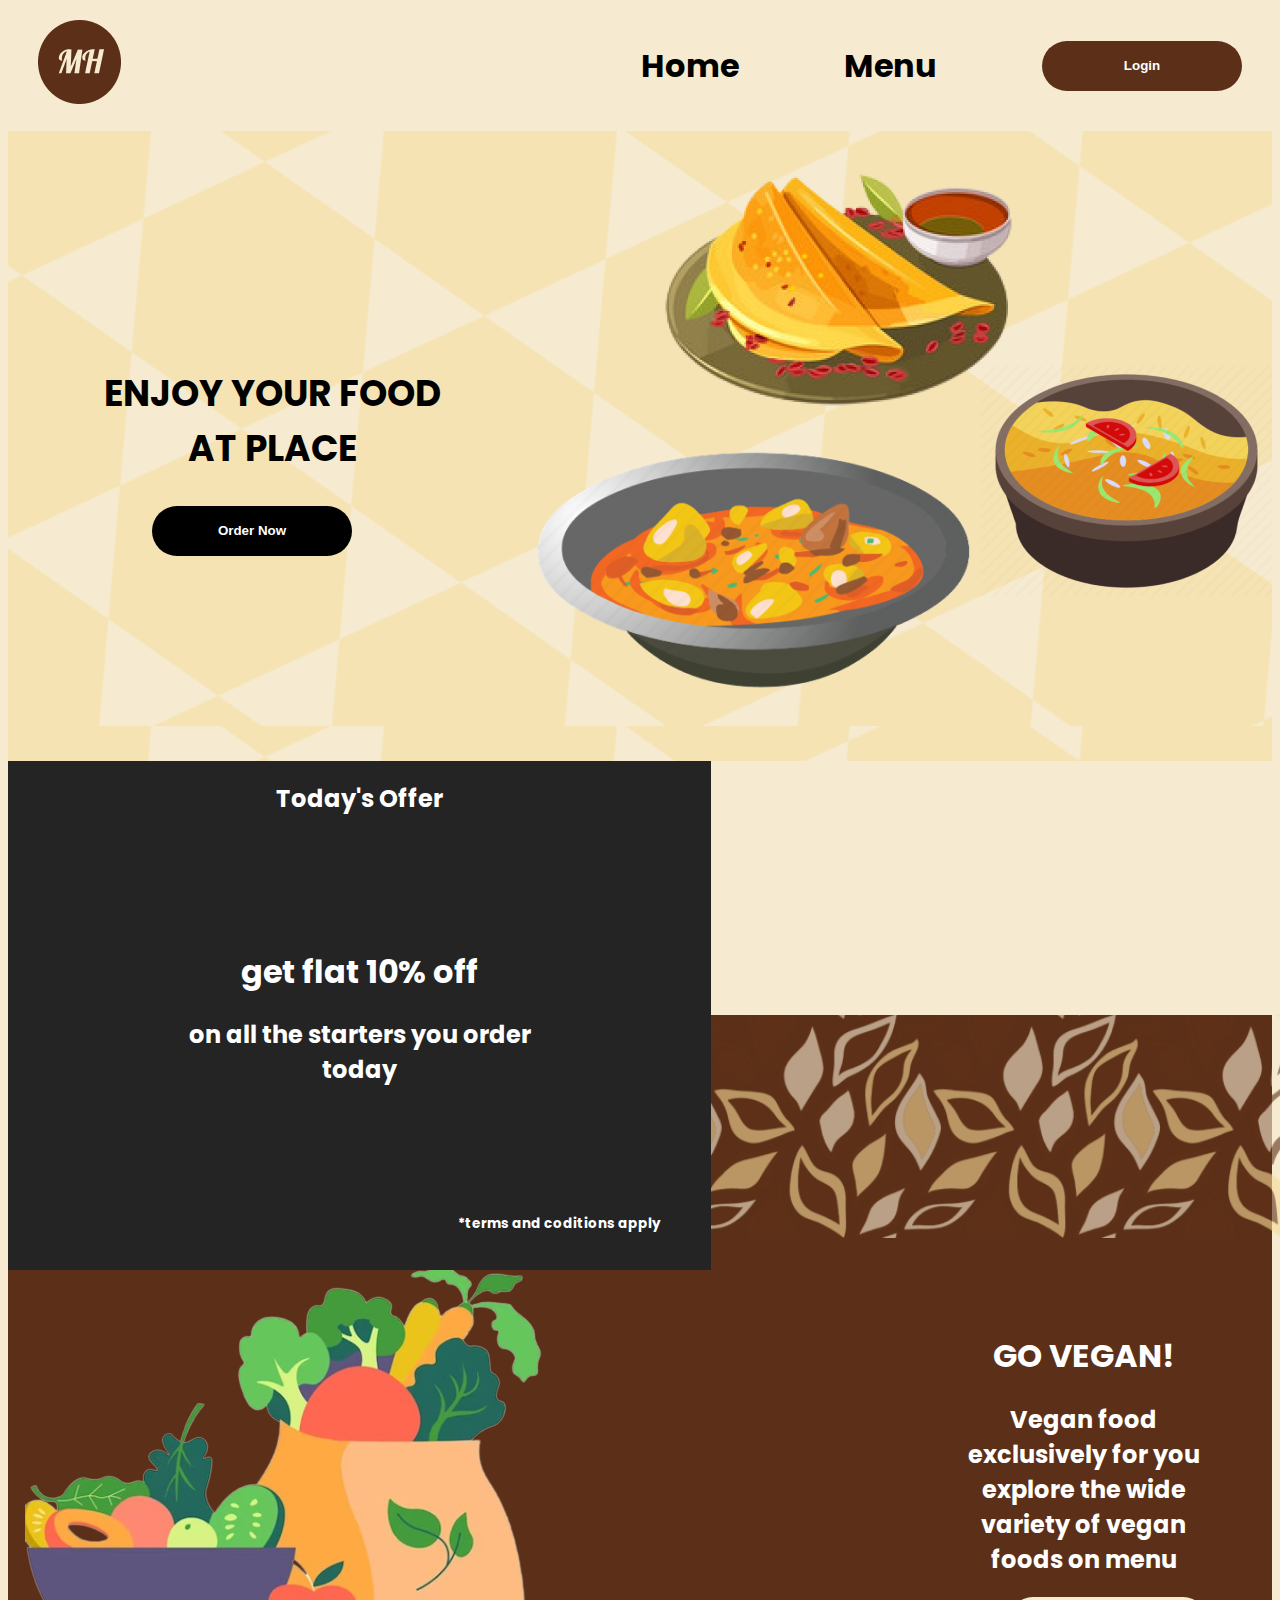
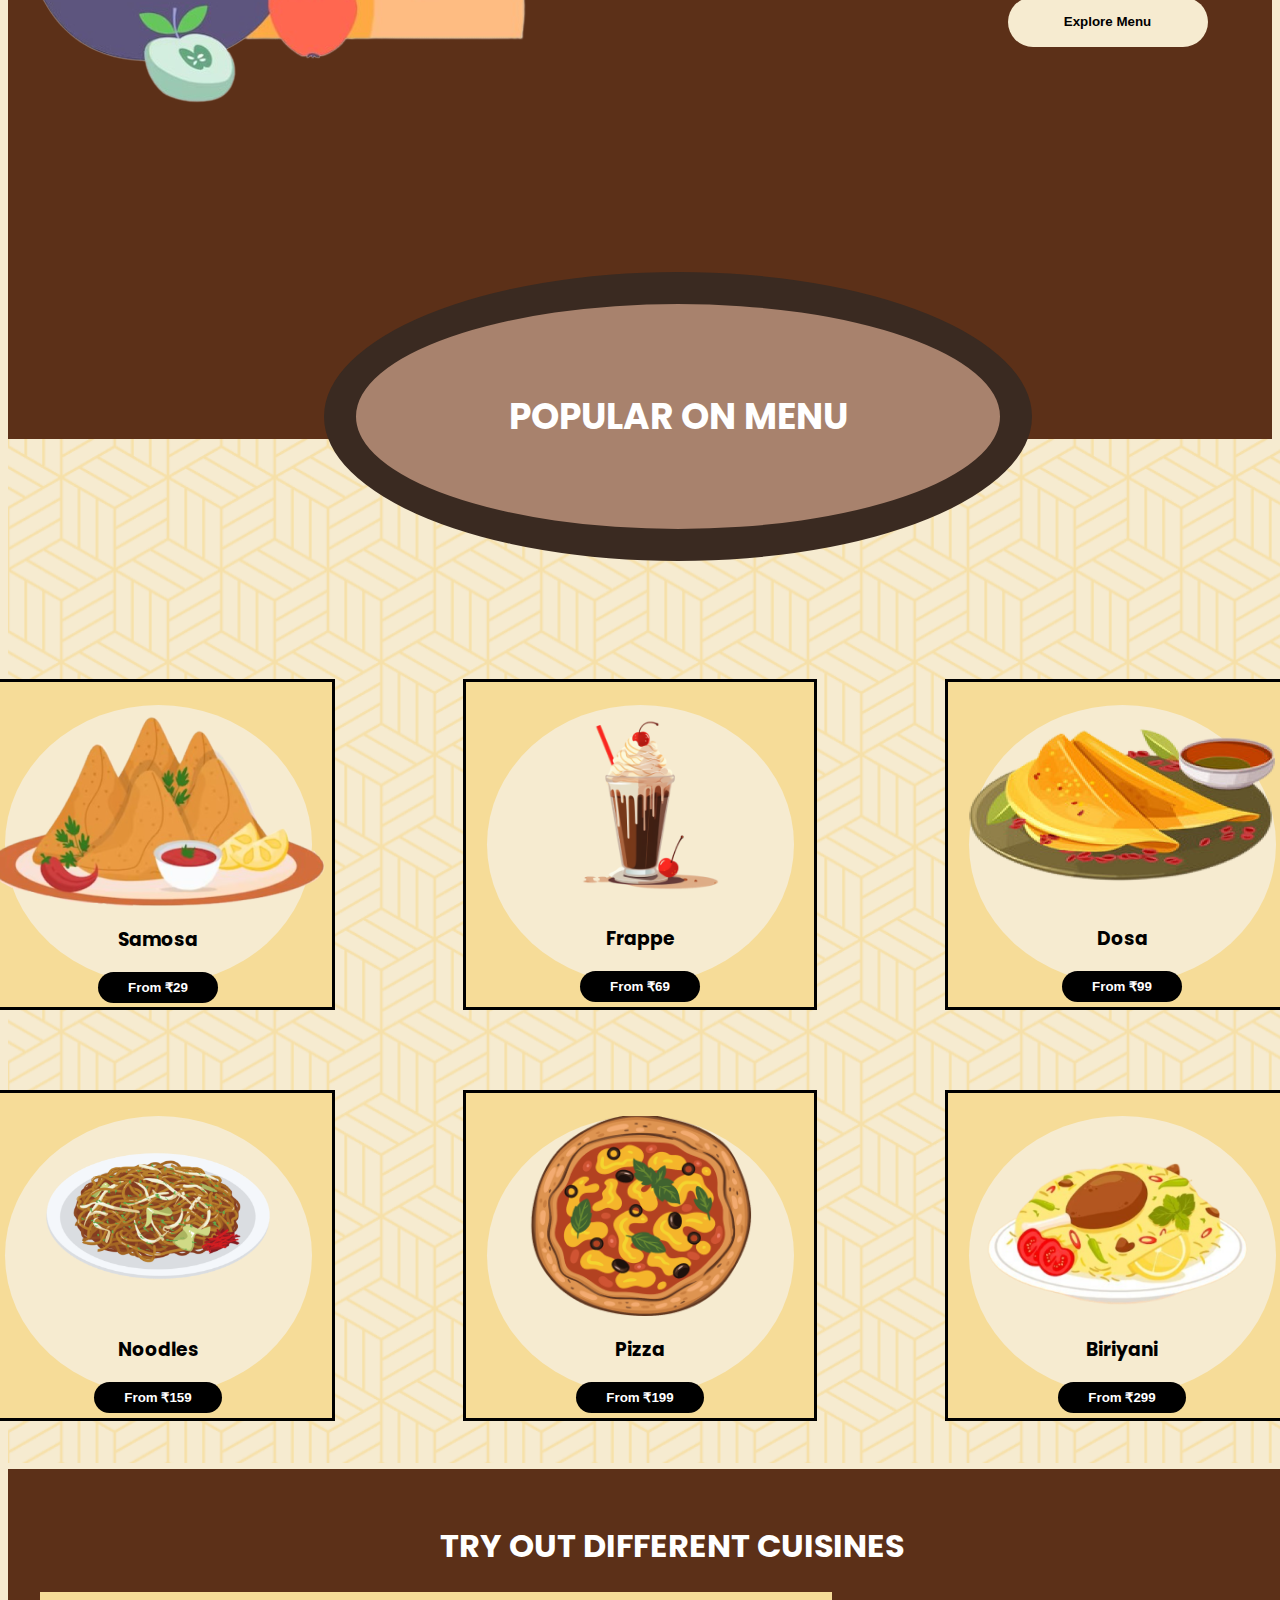
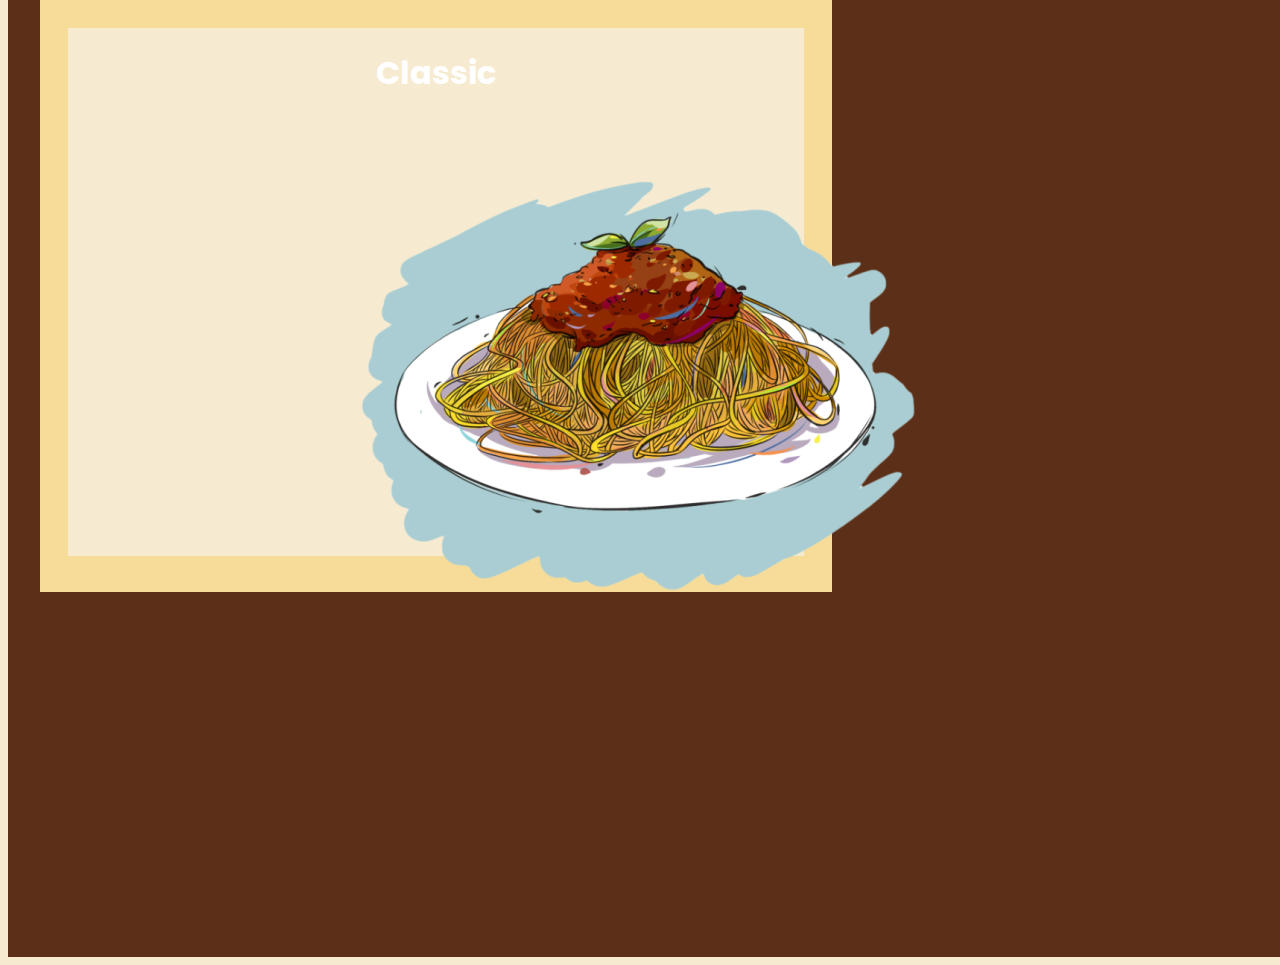
==== Index.html @ e4c5c465 "initial commit" ====
<!DOCTYPE html>
<html lang="en">
<head>
    <meta charset="UTF-8">
    <meta http-equiv="X-UA-Compatible" content="IE=edge">
    <meta name="viewport" content="width=device-width, initial-scale=1.0">
    <link rel="stylesheet" href="Index.css">
    <style>
        @import url('https://fonts.googleapis.com/css2?family=Josefin+Sans:ital,wght@1,500&family=Poppins:wght@300&display=swap');
    </style>
    <title>Document</title>
</head>
<body>
    <div class="navbar">
        <div class="right-side">
            <img src="Assets/Logo.png">
        </div>
        <div class="left-side">
            <h1 class="home">Home</h1>
            <h1 class="menu">Menu</h1>
            <button class="Login">Login</button>
        </div>
    </div>

    <div class="hero">
        <div class="hero_1">
            <h2>ENJOY YOUR FOOD <br> AT PLACE</h2>
            <button class="order">Order Now</button>
        </div>
        <div>
            <img src="Assets/food pic.png" alt="">
        </div>
    </div>
    <div class="offer">
        <h2> Today's Offer</h2>
        <div class="mid">
            <h1 class="mid h1">get flat 10% off</h1>
            <h2>on all the starters you order <br>today</h2>
        </div>
        <div class="terms">
            <h2>*terms and coditions apply</h2>
        </div>
    </div>
    
    <div class="vegan">
        <img class="leaf" src="Assets/leaf 1.png" alt="leafPattern">

        <div class="vegan2">
            <img src="Assets/Vegan.png" alt="">
            <div class="right">
                <h1>GO VEGAN!</h1>
                <h2>Vegan food exclusively for you explore the wide variety of vegan foods on menu</h2>
                <button class="explore">Explore Menu</button>
            </div>
        </div>
        <div class="popular">
            <h2>POPULAR ON MENU</h2>    
        </div>
    </div>

    <div class="menu">
        <img class="jap" src="Assets/japanese 1.png" alt="jPattern">
        <div class="items">
            <div class="row1">
                <div class="i1">
                    <div class="cir">
                       <img src="Assets/Samosa.png" alt="samosa"> 
                       <h3>Samosa</h3>
                       <button class="price">From ₹29</button>
                    </div>
                </div>
                <div class="i1">
                    <div class="cir">
                        <img src="Assets/Frappe.png" alt="frappe" height="200"> 
                        <h3>Frappe</h3>
                        <button class="price">From ₹69</button>
                     </div>
                </div>
                <div class="i1">
                    <div class="cir">
                        <img src="Assets/Dosa.png" alt="dosa" width="386" height="200"> 
                        <h3>Dosa</h3>
                        <button class="price">From ₹99</button>
                     </div>
                </div>
            </div>

            <div class="row2">
                <div class="i1">
                    <div class="cir">
                        <img src="Assets/Noodles.png" alt="Noodles" height="200"> 
                        <h3>Noodles</h3>
                        <button class="price">From ₹159</button>
                     </div>
                </div>
                <div class="i1">
                    <div class="cir">
                        <img src="Assets/pizza.png" alt="pizza" height="200"> 
                        <h3>Pizza</h3>
                        <button class="price">From ₹199</button>
                     </div>
                </div>
                <div class="i1">
                    <div class="cir">
                        <img src="Assets/Biriyani.png" alt="Biriyani" height="200"> 
                        <h3>Biriyani</h3>
                        <button class="price">From ₹299</button>
                     </div>
                </div>
            </div>
        </div>
    </div>

    <div class="cuisines">
        <h1>TRY OUT DIFFERENT CUISINES</h1>

        <div class="con">
            <div class="inCon">
                <h1>Classic</h1>
                <a href="#"><img class="indian" src="Assets/food cuisine.png" alt="Italian"></a>
            </div>
        </div>
    </div>
</body>
</html>
---- Index.css ----
body{
    background-color: #F6EBD0;
    font-family: 'Poppins';
    
}
.navbar{
    display: flex;
    gap: 2px;
    margin: 20px 30px 20px 30px;
}
.right-side{
    width: 50%;
}
.left-side{
    display: flex;
    justify-content: space-between;
    align-items: center;
    width: 50%;
}
.Login{
  height: 50px;
  width: 200px;
  padding: 12.5px 30px;
  border: 0;
  border-radius: 100px;
  background-color: #5C3018;
  color: #ffffff;
  font-weight: Bold;
  cursor: pointer;
}
button:hover {
    background-color: #5C3018;
    box-shadow: 0 0 20px #6fc5ff50;
    transform: scale(1.1);
}  
button:active {
    background-color: #5C3018;
    transition: all 0.25s;
    -webkit-transition: all 0.25s;
    box-shadow: none;
    transform: scale(0.98);
}
.hero{
    background-image: url("Assets/hexagonbg\ 1.png");
    height: 70vh;
    display: flex;
    justify-content: space-between;
    align-items: center;
}
.hero_1{
    display: flex;
    flex-direction: column;
    margin-left: 6rem;
    text-align: center;
    font-size: x-large;
}
.order{
  height: 50px;
  width: 200px;
  margin-left: 3rem;
  padding: 12.5px 30px;
  border: 0;
  border-radius: 100px;
  background-color: #000000;
  color: #ffffff;
  font-weight: Bold;
  cursor: pointer;
}
.offer{
    background-color: #242424;
    height: 509px;
    left: 0;
    width: 703px;
    color: white;
    text-align: center;
    display: flex;
    flex-direction: column;
    justify-content: flex-start;
    position: absolute;
    z-index: 2;
    margin-left: 0.5rem;
    
}
.mid h1{
    font-weight: bolder;
    font-size: xx-large;
    margin-top: 7rem;
}
.terms{
    margin-top: 6rem;
    margin-left: 25rem;
    font-size: xx-small;
}
.vegan{
   height: 1024px;
   width: 100%;
   background-color: #5C3018;
   position: relative;
   z-index: 1;
   margin-top: 254px;
}
.leaf{
    margin-left: 703px;
    width: 62%;
}
.vegan2{
    display: flex;
    justify-content: center;
    align-items: center;
    gap: 25rem;
    margin-left: 5rem;
    margin-right: 8rem;
}
.right{
    width: 600px;
    color: white;
    text-align: center;
}
.explore{
  height: 50px;
  width: 200px;
  margin-left: 3rem;
  padding: 12.5px 30px;
  border: 0;
  border-radius: 100px;
  color: #000000;
  background-color: #F6EBD0;
  font-weight: Bold;
  cursor: pointer;
}
.popular{
    width: 644px;
   height: 225px;
   background-color: #A8826D;
   border-radius: 50%;
   border-color: #3A2A21;
   border-style: solid;
   border-width: 2rem;
   position: absolute;
   z-index: 2;
   margin-top: 10rem;
   margin-left: 25%;
   display: flex;
   justify-content: center;
   align-items: center;
   color: white;
   font-size: x-large;
}
.menu{
    z-index: 0;
}
.jap{
    z-index: 0;
    position: absolute;;
   
}
.items{
    display:flex;
    justify-content: center;
    align-items: center;
    position: relative;
    z-index: 3;
    flex-direction: column;
    gap: 5rem;
}
.row1{
    display: flex;
    justify-content: center;
    align-items: center;
    gap: 8rem;
    z-index: 3;
    position: relative;
    margin-top: 15rem;
}
.i1{
   height: 325px;
   width: 348px;
   background-color: #F6DC98;
   border: #000000 solid;
   display: flex;
   justify-content: center;
   align-items: center;
}
.row2{
    display: flex;
    justify-content: center;
    align-items: center;
    gap: 8rem;
}
.cir{
    height: 279px;
    width: 307px;
    background-color: #F6EBD0;
    border-radius: 50%;
    display: flex;
    align-items: center;
    justify-content: flex-start;
    flex-direction: column;
    
}
.price{
    padding: 8px 30px;
  border: 0;
  border-radius: 100px;
  background-color: #000000;
  color: white;
  font-weight: Bold;
  cursor: pointer;
}
.cuisines{
    height: 1024px;
    width: 100%;
    background-color: #5C3018;
    position: relative;
    margin-top: 3rem;
    color: white;
    text-align: center;
    padding: 2rem;
}
.con{
    height: 600px;
    width: 792px;
    background-color: #F6DC98;
    display: flex;
    justify-content: center;
    align-items: center;
}
.inCon{
    height: 528px;
    width: 736px;
    background-color: #F6EBD0;
}
.indian{
    margin-left: 17rem;
    margin-top: 3rem;
}
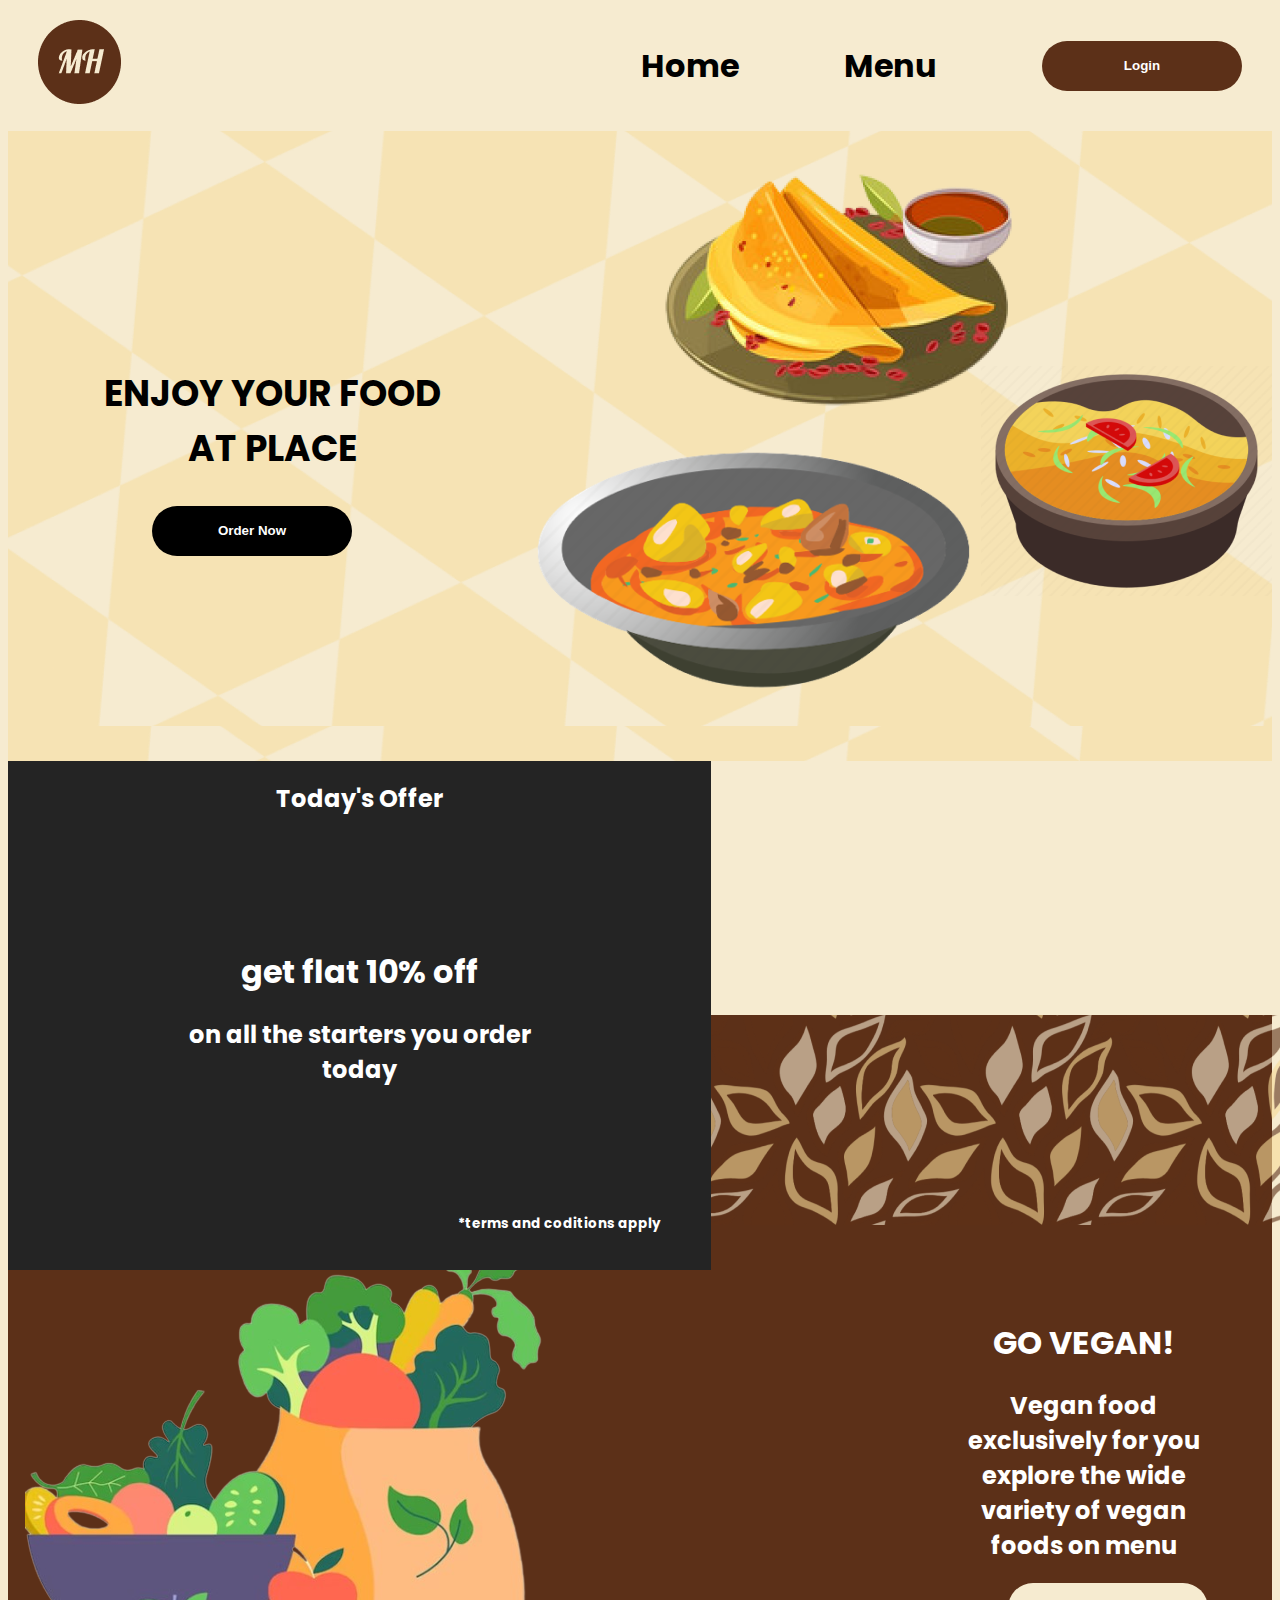
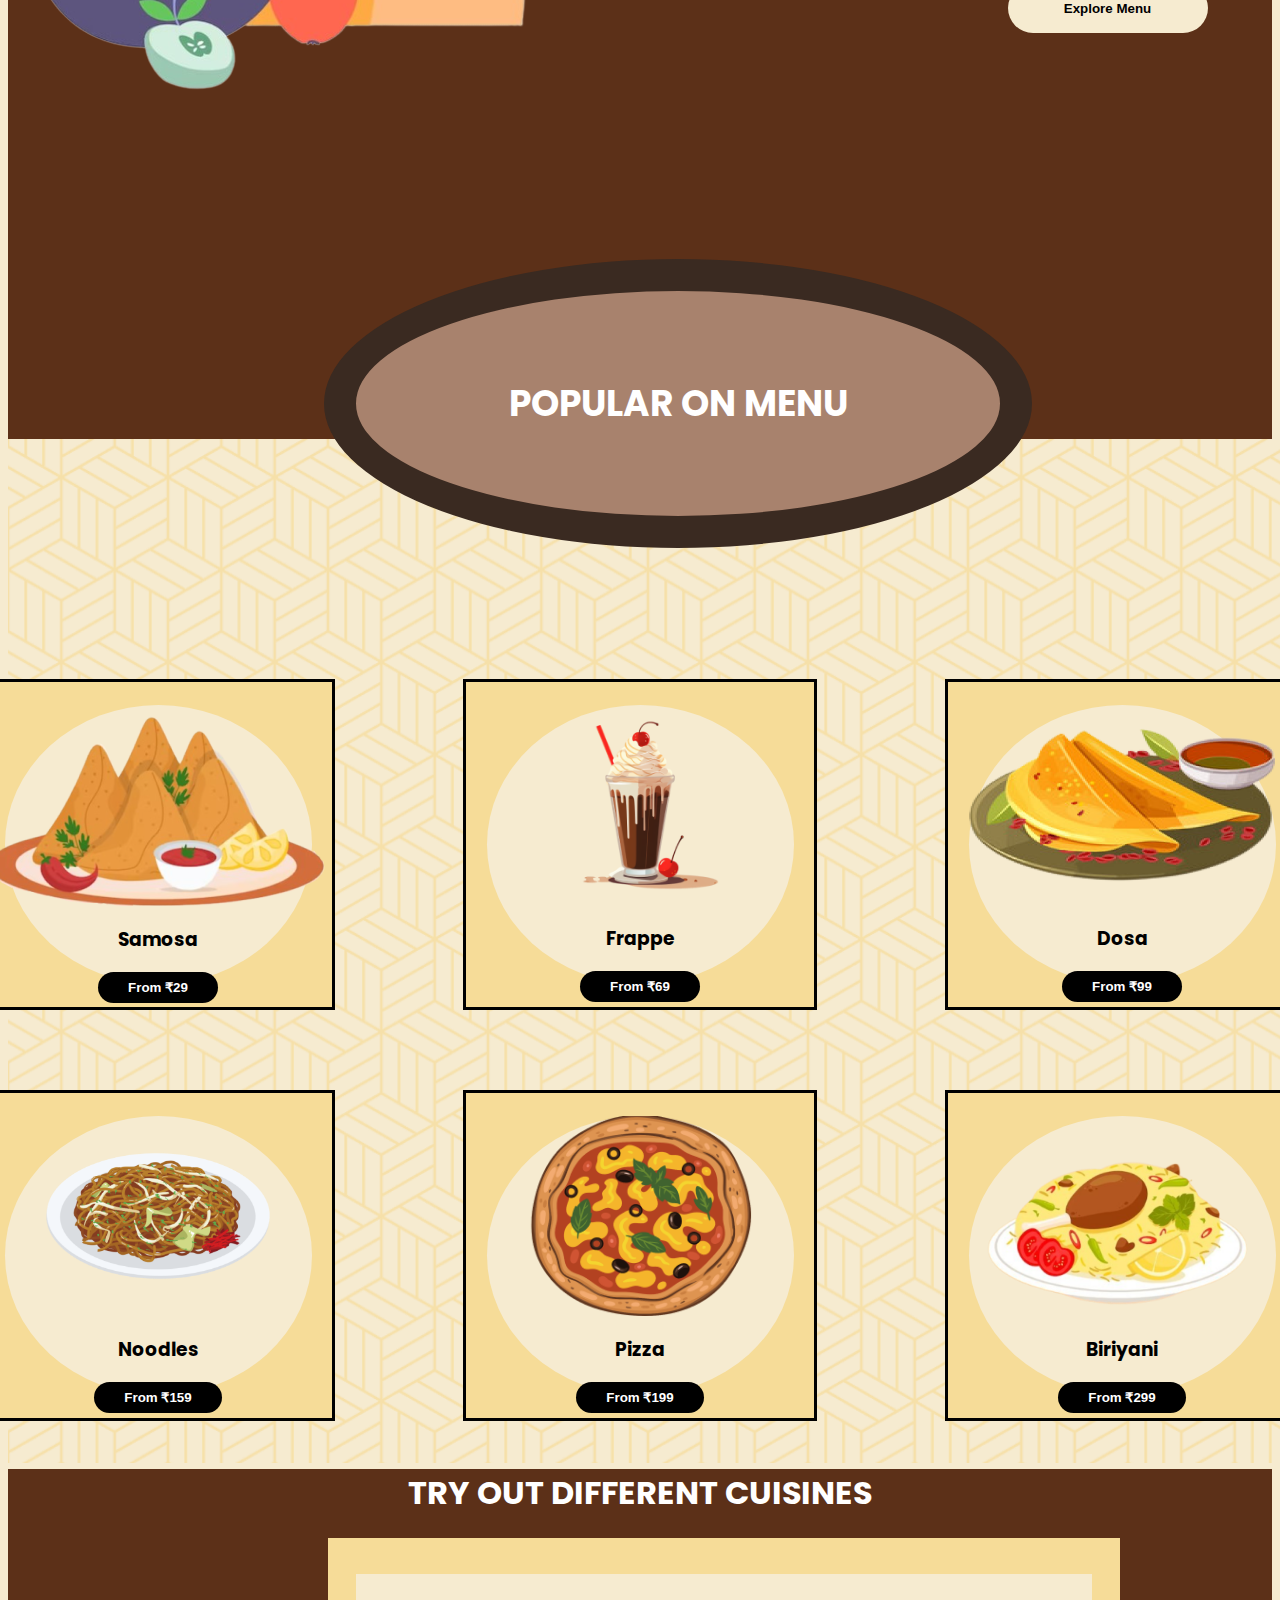
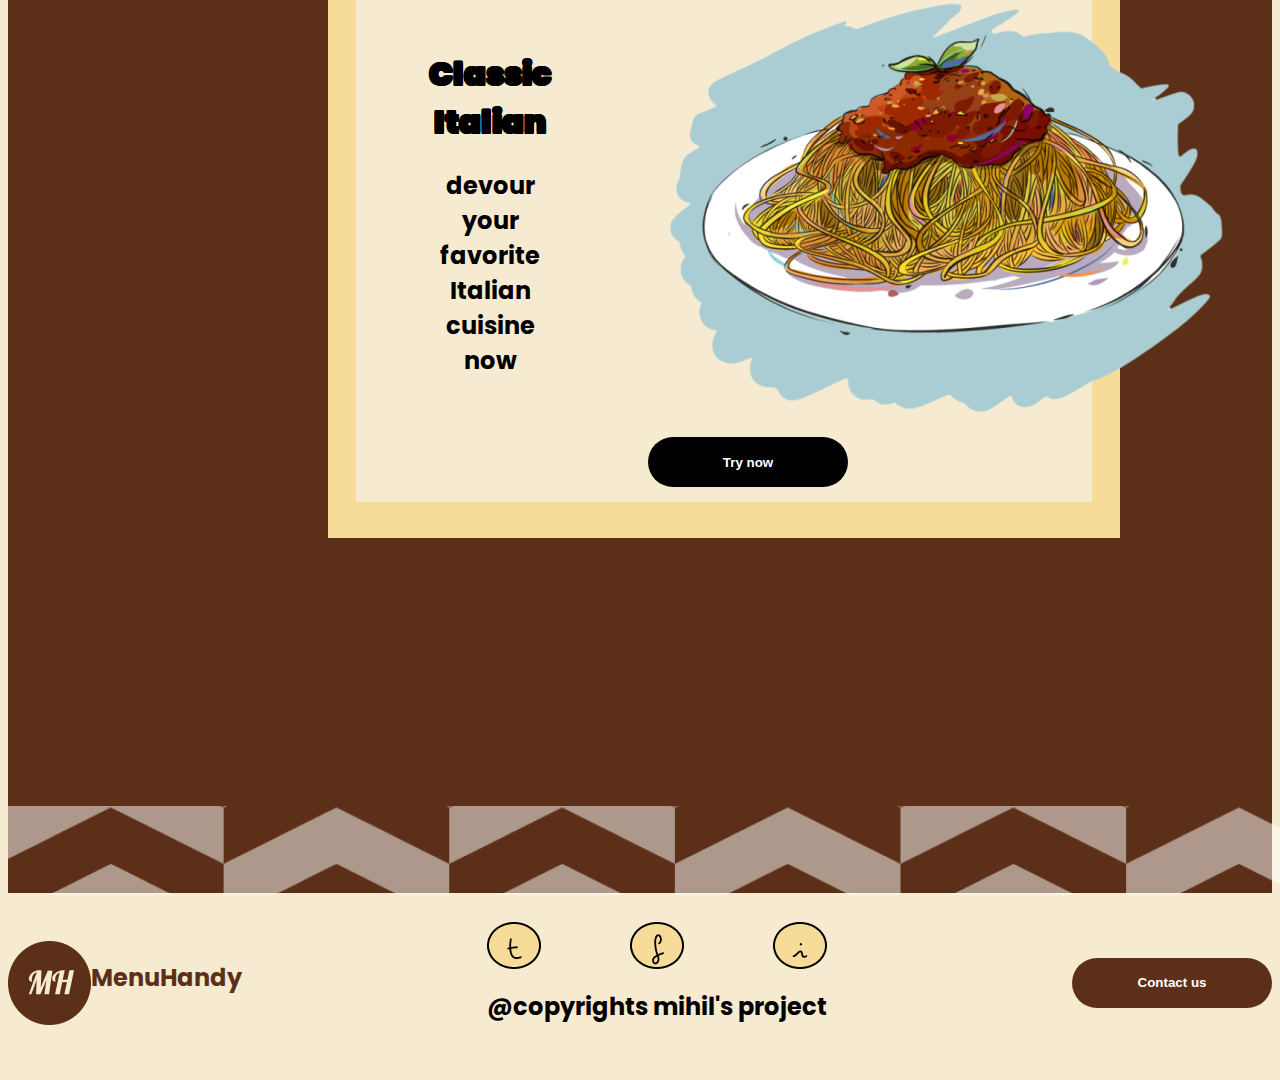
==== commit e8aac526: "Login page" ====
--- a/Index.html
+++ b/Index.html
@@ -8,17 +8,19 @@
     <style>
         @import url('https://fonts.googleapis.com/css2?family=Josefin+Sans:ital,wght@1,500&family=Poppins:wght@300&display=swap');
     </style>
-    <title>Document</title>
+    <title>Landing</title>
 </head>
 <body>
     <div class="navbar">
         <div class="right-side">
-            <img src="Assets/Logo.png">
+                <img src="Assets/Logo.png" alt="logo">
         </div>
         <div class="left-side">
             <h1 class="home">Home</h1>
             <h1 class="menu">Menu</h1>
-            <button class="Login">Login</button>
+            <a href="Login.html">
+                <button class="Login">Login</button>
+            </a>
         </div>
     </div>
 
@@ -116,9 +118,35 @@
 
         <div class="con">
             <div class="inCon">
-                <h1>Classic</h1>
+                <div class="card">
+                <div class="txt">
+                    <h1 class="txt h1">Classic <br> Italian</h1>
+                <h2 class="txt h2">devour your <br>favorite Italian <br> cuisine now</h2>
+                </div>
                 <a href="#"><img class="indian" src="Assets/food cuisine.png" alt="Italian"></a>
+                </div>
+
+                <button class="order"> Try now</button>
             </div>
+        </div>
+        <img class="hPattern" src="Assets/herringbone 1.png" alt="hPattern">
+    </div>
+    <div class="footer">
+        <div class="footCont ">
+            <img src="Assets/Logo.png" alt="">
+            <h2>MenuHandy</h2>
+        </div>
+        <div class="footContMid">
+            <div class="logo">
+                <img src="Assets/contact 1.png" alt="twitter">
+            <img src="Assets/contact 2.png" alt="facebook">
+            <img src="Assets/contact 3.png" alt="instagram">
+            </div>
+            
+            <h2>@copyrights mihil's project</h2>
+        </div>
+        <div class="footContRight">
+            <a href="Contact.html"><button class="cont">Contact us</button></a>
         </div>
     </div>
 </body>
--- a/Index.css
+++ b/Index.css
@@ -1,7 +1,6 @@
 body{
     background-color: #F6EBD0;
-    font-family: 'Poppins';
-    
+    font-family: 'Poppins'; 
 }
 .navbar{
     display: flex;
@@ -101,7 +100,7 @@
 }
 .leaf{
     margin-left: 703px;
-    width: 62%;
+    
 }
 .vegan2{
     display: flex;
@@ -215,8 +214,10 @@
     margin-top: 3rem;
     color: white;
     text-align: center;
-    padding: 2rem;
-}
+    
+
+}
+
 .con{
     height: 600px;
     width: 792px;
@@ -224,13 +225,74 @@
     display: flex;
     justify-content: center;
     align-items: center;
+    margin-left: 20rem;
 }
 .inCon{
     height: 528px;
     width: 736px;
     background-color: #F6EBD0;
-}
+    display: flex;
+    flex-direction: column;
+    justify-content: center;
+    align-items: center;
+   
+}
+.card{
+    display: flex;
+    justify-content: center;
+    align-items: center;
+
+}
+.txt{
+    color: #000000;
+    text-align: center;
+    margin-left: 7rem;
+    position: relative;
+    z-index:7
+    
+}
+.txt h1{
+    font-size: xx-large;
+    font-weight: 900;
+    text-shadow: 
+    -1px 0 black, 0 1px black, 1px 0 black, 0 -1px black, 
+    -1px -1px black, 1px 1px black, -1px 1px black, 1px -1px black;
+}
+
 .indian{
-    margin-left: 17rem;
-    margin-top: 3rem;
+    margin-left: 6rem;
+    z-index: 6;
+}
+.hPattern{
+    margin-top: 16.75rem;
+}
+.footer{
+    height: 179px;
+    display: flex;
+    justify-content:space-between;
+    align-items: center;
+
+}
+.footCont {
+    display: flex;
+    color: #5C3018;
+}
+.footContMid{
+
+}
+.logo{
+    display: flex;
+    justify-content: space-between;
+    align-items: center;
+}
+.cont{
+    height: 50px;
+  width: 200px;
+  padding: 12.5px 30px;
+  border: 0;
+  border-radius: 100px;
+  background-color: #5C3018;
+  color: #ffffff;
+  font-weight: Bold;
+  cursor: pointer;
 }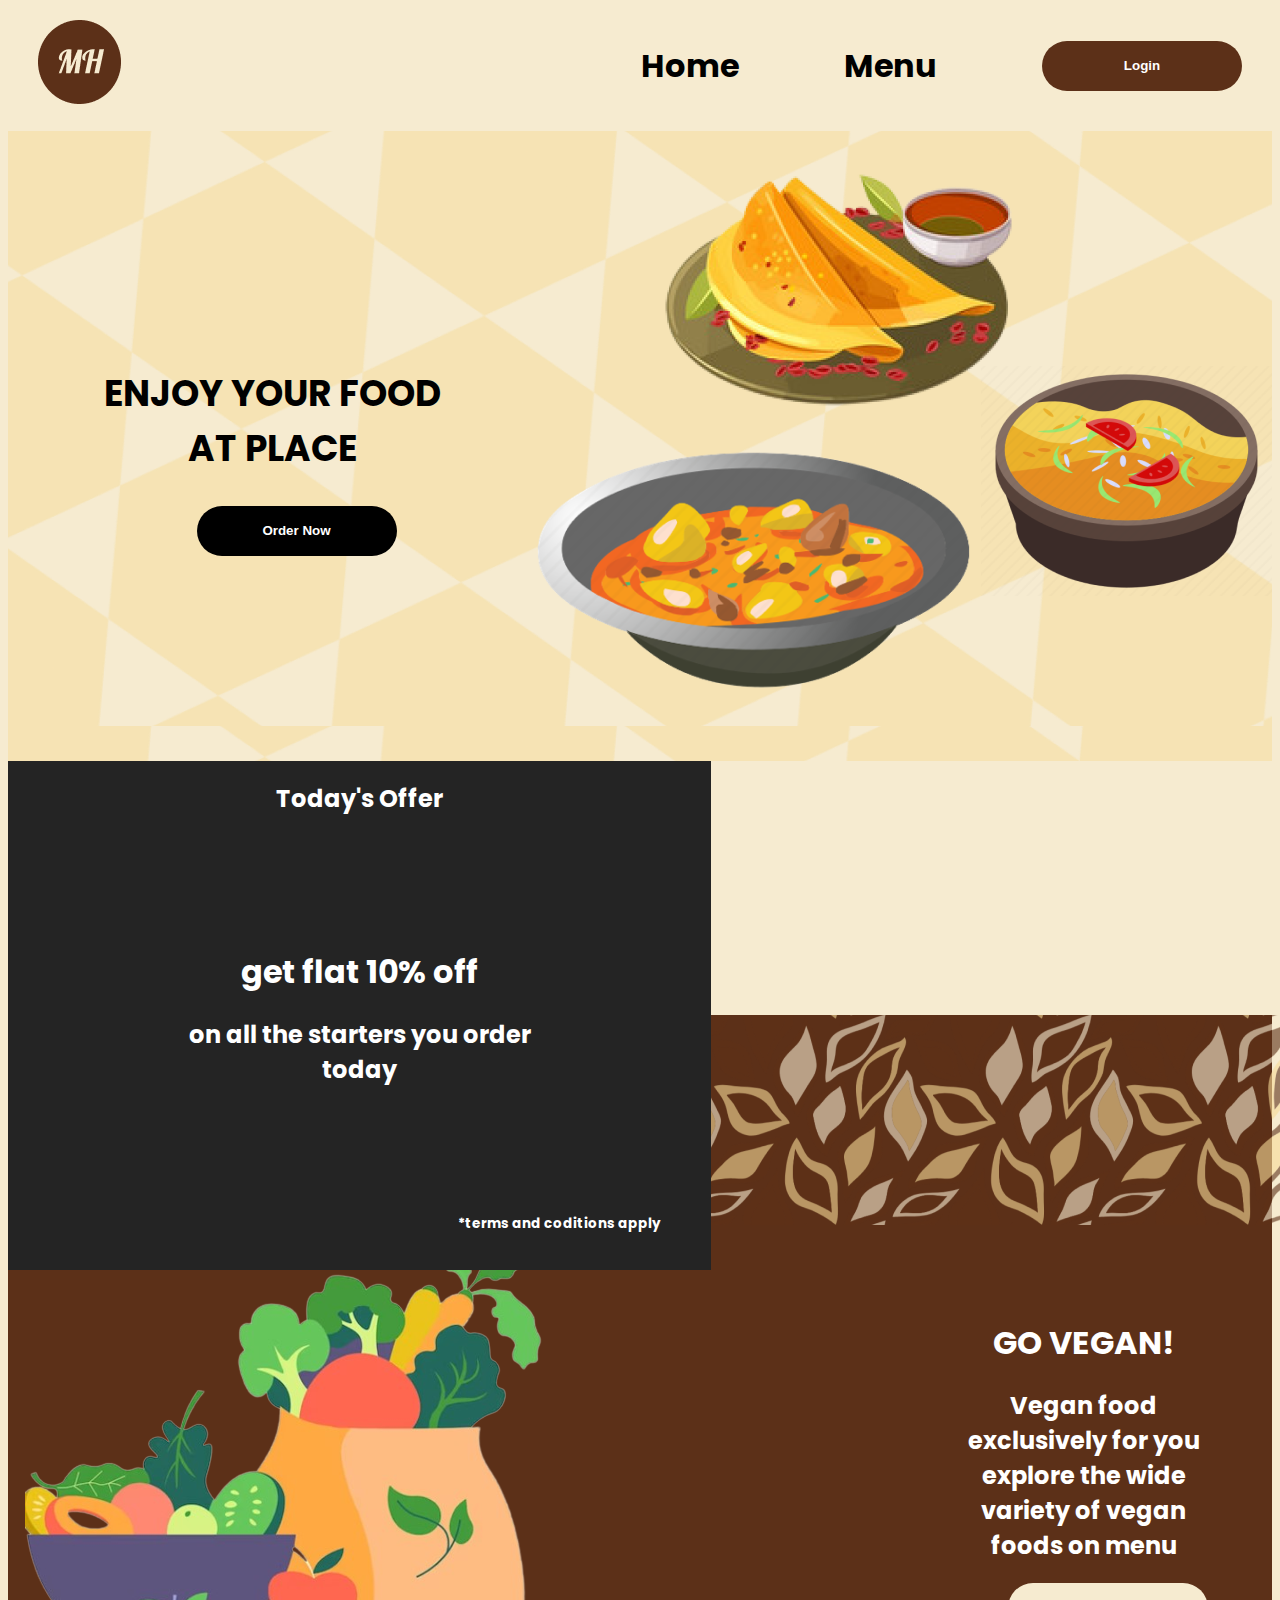
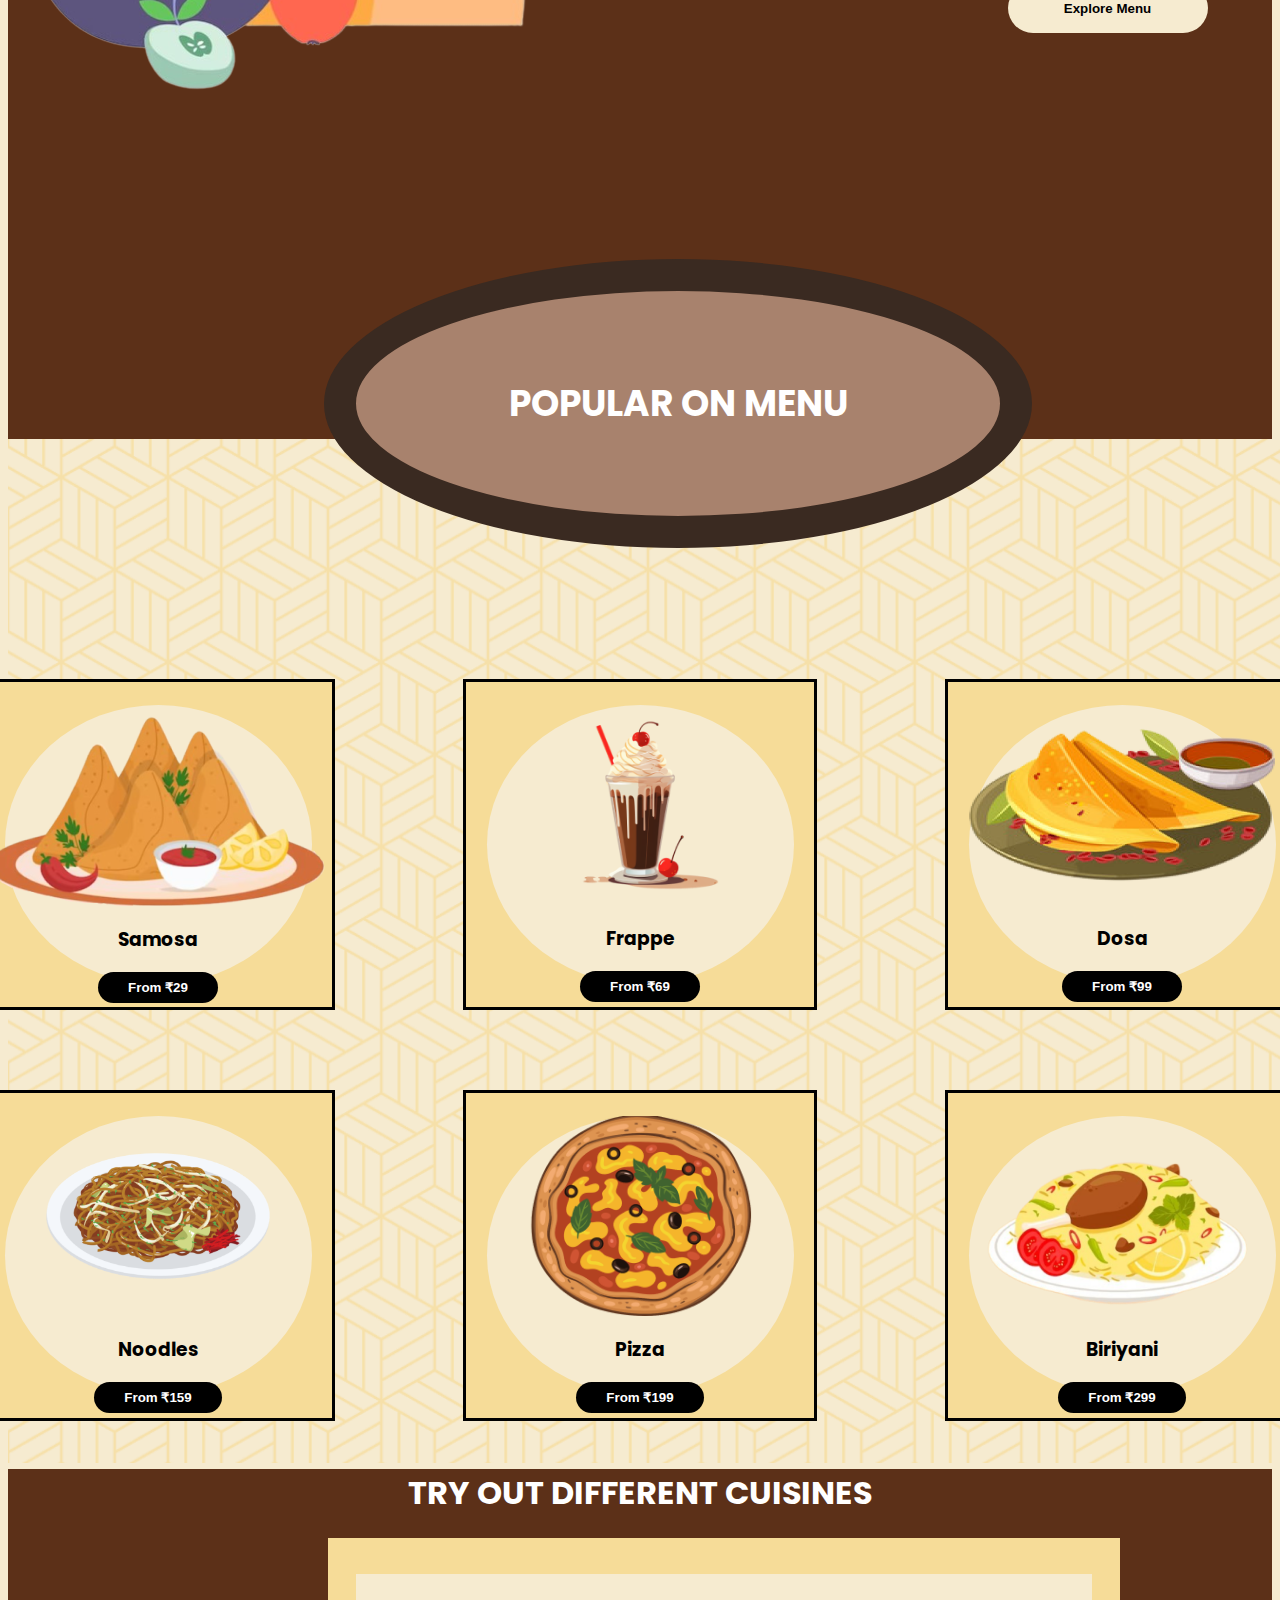
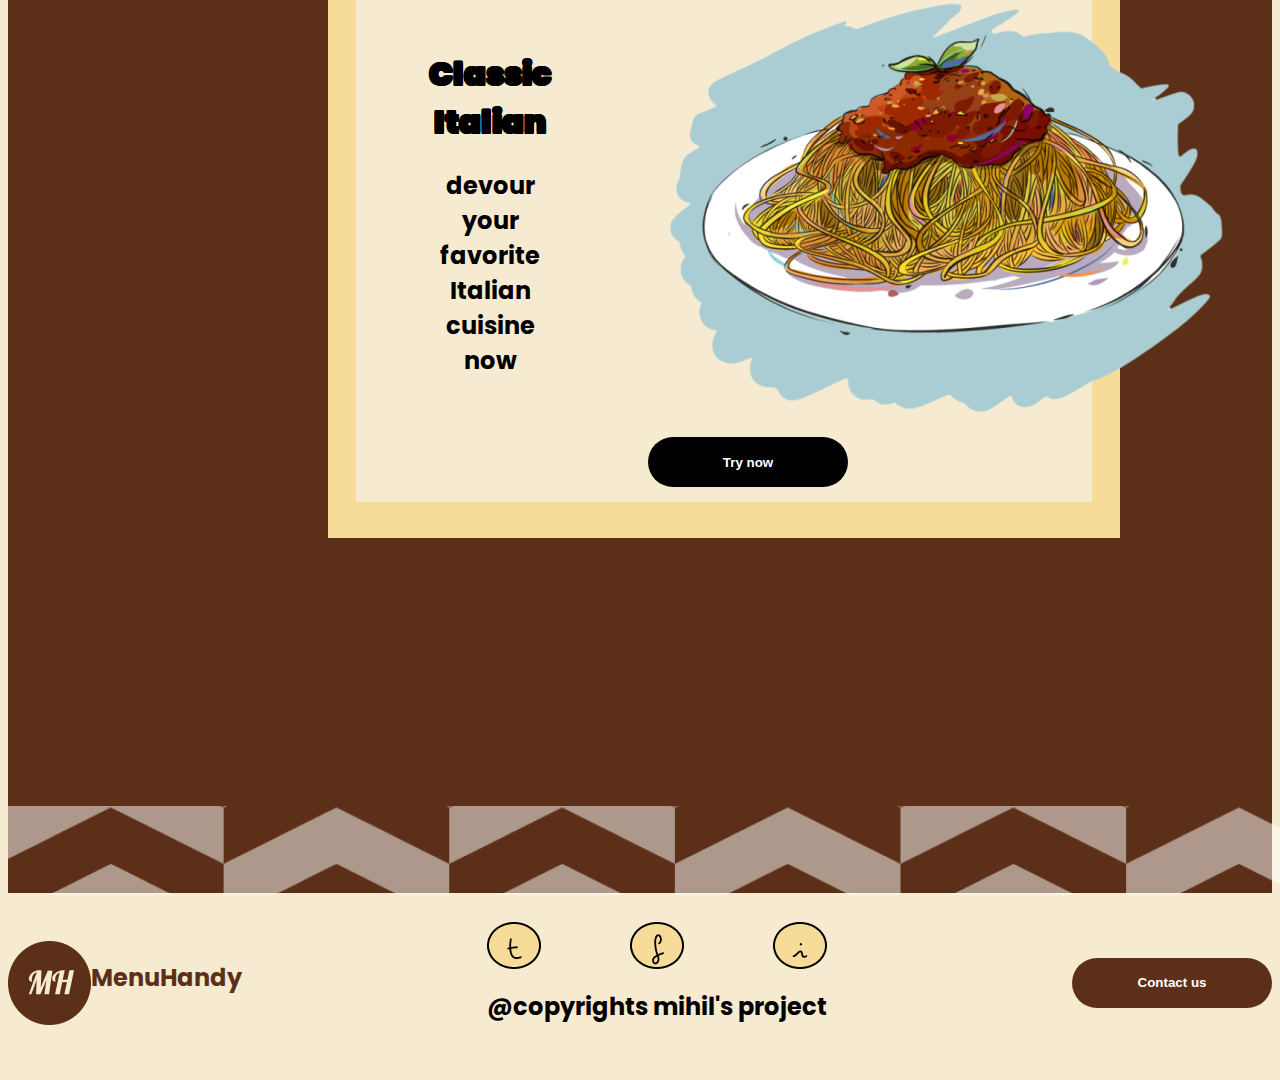
==== commit 20aab6a4: "cuisines&menu" ====
--- a/Index.html
+++ b/Index.html
@@ -27,7 +27,7 @@
     <div class="hero">
         <div class="hero_1">
             <h2>ENJOY YOUR FOOD <br> AT PLACE</h2>
-            <button class="order">Order Now</button>
+            <a href="/Cuisines.html"><button class="order">Order Now</button></a>
         </div>
         <div>
             <img src="Assets/food pic.png" alt="">
